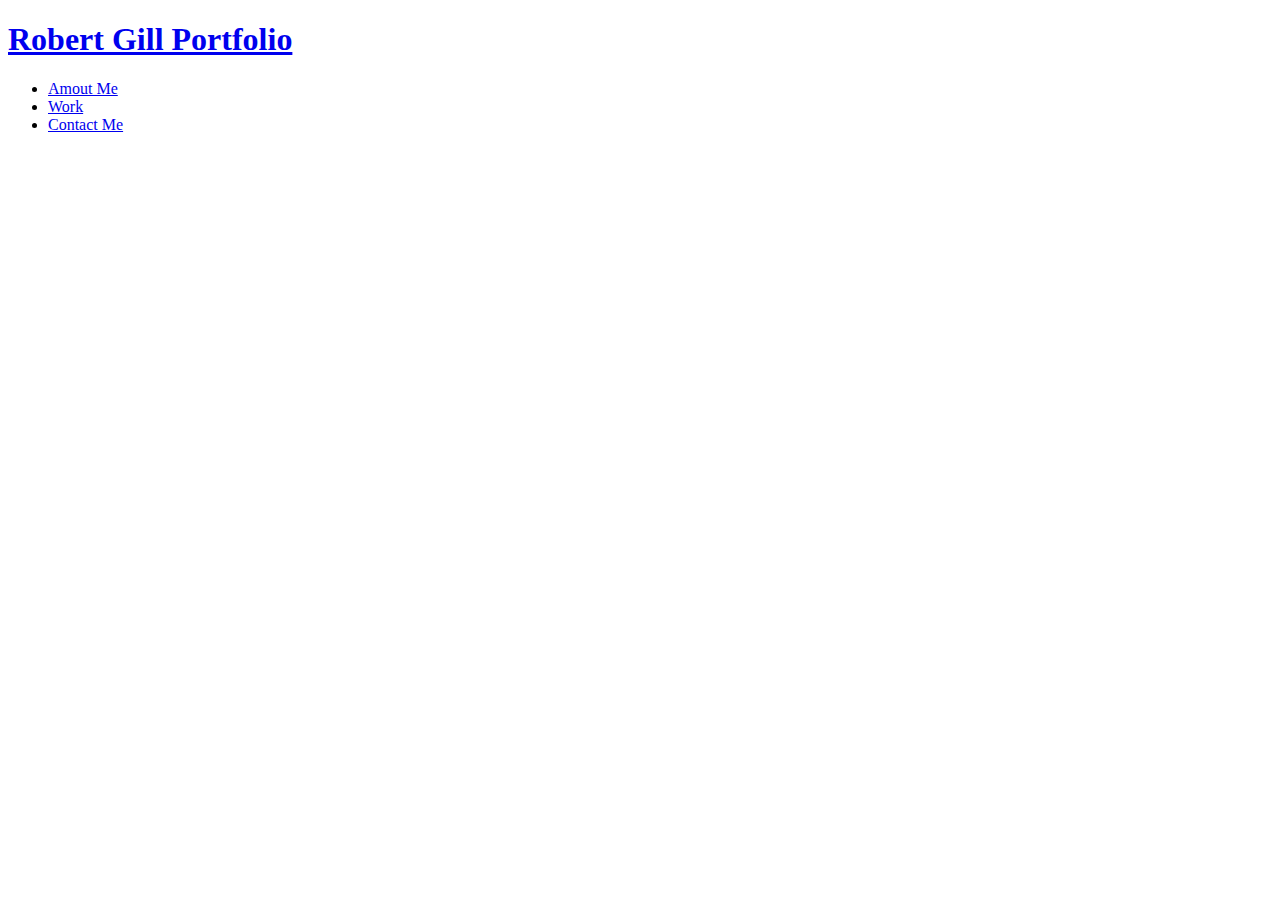
==== portfolio.html @ bbe119c5 "navigation added" ====
<!DOCTYPE html>
<html lang="en">

<head>
  <link rel="stylesheet" href="assests/css/style.css">
  <meta charset="UTF-8">
  <meta name="viewpoint" content="width=device-width, initial scale=1.0">
  <title>Bert Gill - Portfolio</title>
</head>

<body>
  <!-- navigation -->
  <header>
    <h1>
      <a href="/">Robert Gill Portfolio</a>
    </h1>
    <nav>
      <ul>
        <li>
          <a href="#about-me">Amout Me</a>
        </li>
        <li>
          <a href="#my-work">Work</a>
        </li>
        <li>
          <a href="#contact-me">Contact Me</a>
        </li>
      </ul>
    </nav>
  </header>

  <!-- hero/jumbotron -->
  <section class="hero">
    <div class="hero-sub">
      <h2>

      </h2>
    </div>
  </section>
</body>

</html>
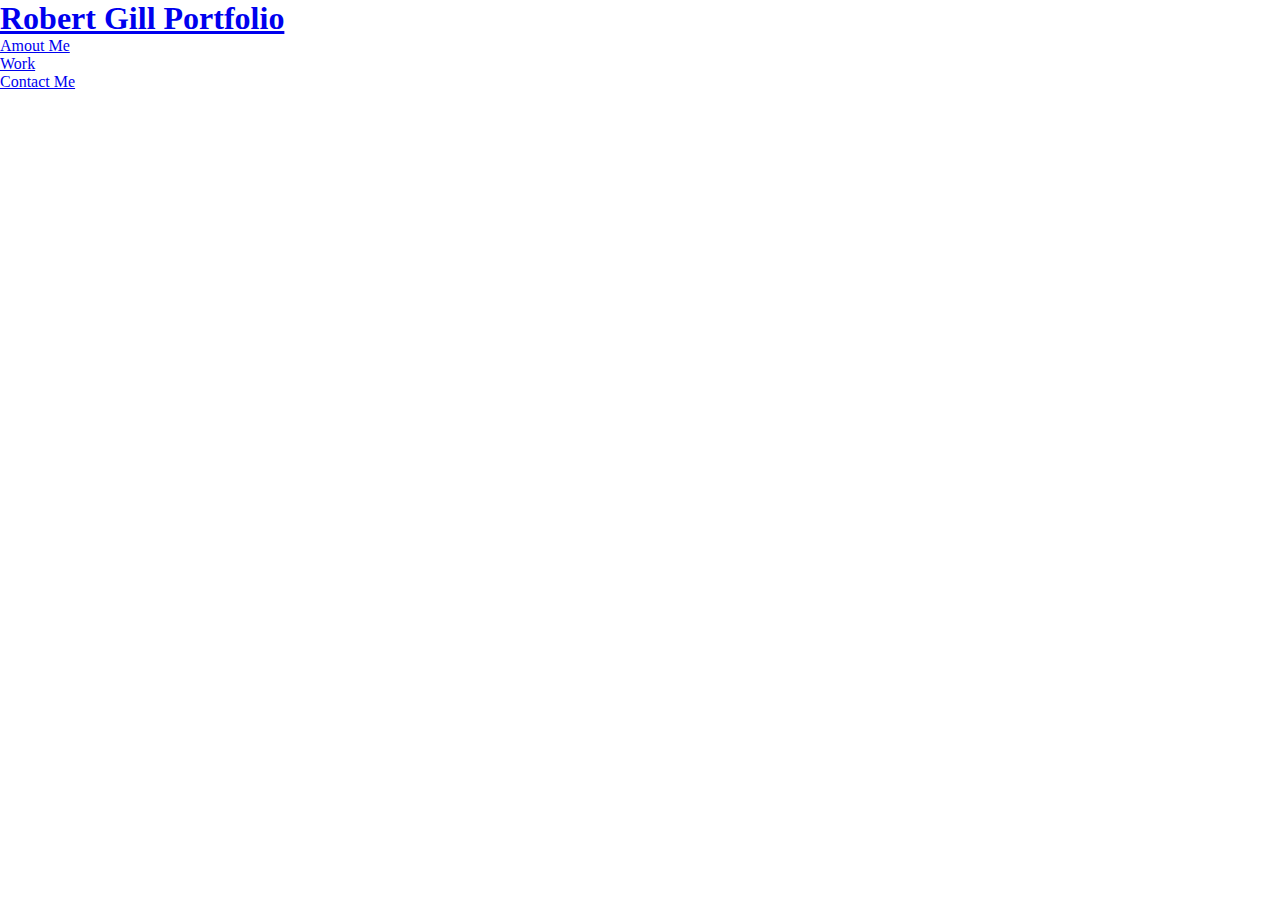
==== commit 19b4b656: "navigation added" ====
--- a/portfolio.html
+++ b/portfolio.html
@@ -29,7 +29,7 @@
     </nav>
   </header>
 
-  <!-- hero/jumbotron -->
+
   <section class="hero">
     <div class="hero-sub">
       <h2>
--- a/assests/css/style.css
+++ b/assests/css/style.css
@@ -0,0 +1,5 @@
+* {
+    margin: 0;
+    padding: 0;
+    box-sizing: border-box;
+}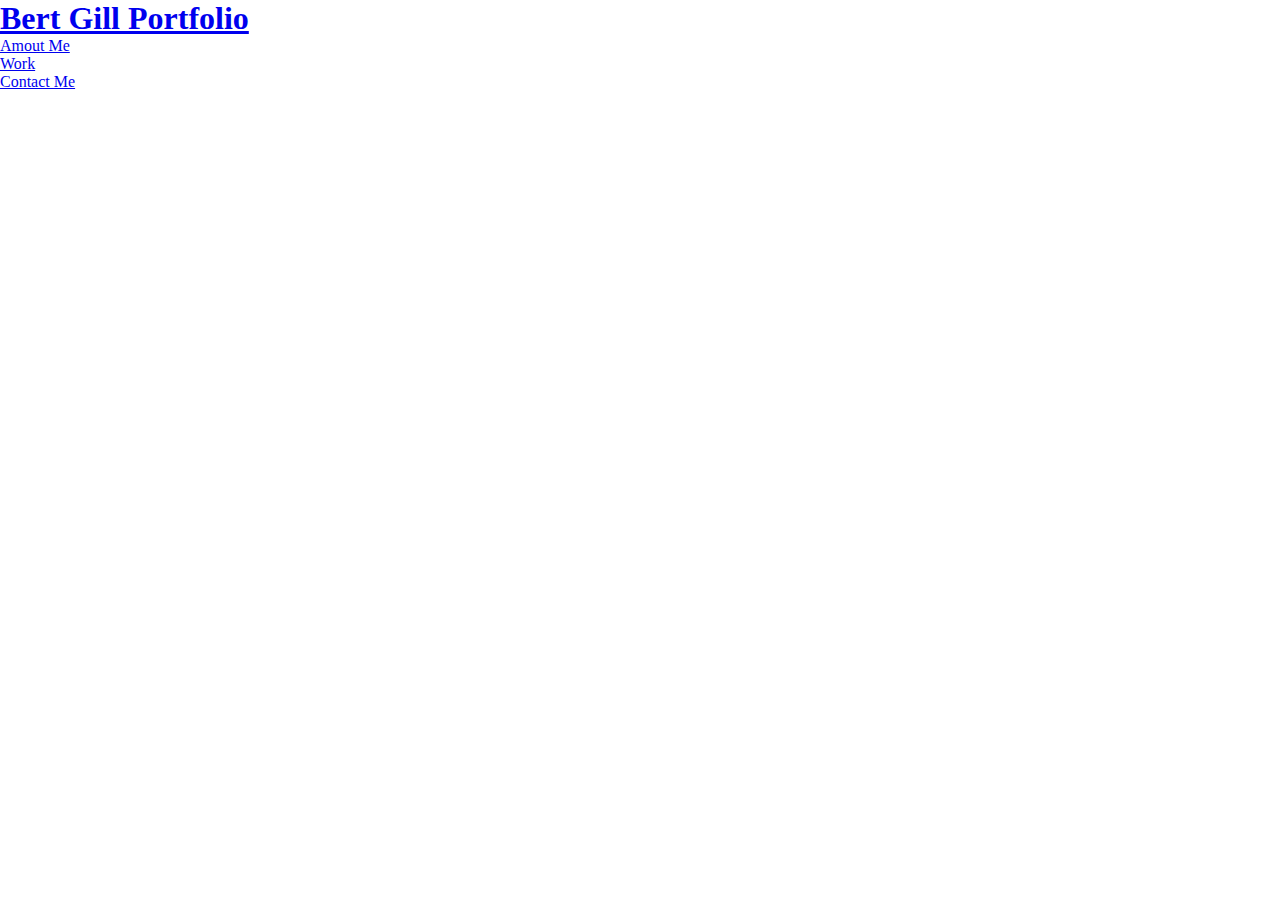
==== commit 7e6e6ee2: "navigation added" ====
--- a/portfolio.html
+++ b/portfolio.html
@@ -12,7 +12,7 @@
   <!-- navigation -->
   <header>
     <h1>
-      <a href="/">Robert Gill Portfolio</a>
+      <a href="/">Bert Gill Portfolio</a>
     </h1>
     <nav>
       <ul>
@@ -29,7 +29,7 @@
     </nav>
   </header>
 
-
+  <!-- hero/jumbotron -->
   <section class="hero">
     <div class="hero-sub">
       <h2>
--- a/assests/css/style.css
+++ b/assests/css/style.css
@@ -2,4 +2,5 @@
     margin: 0;
     padding: 0;
     box-sizing: border-box;
-}+}
+
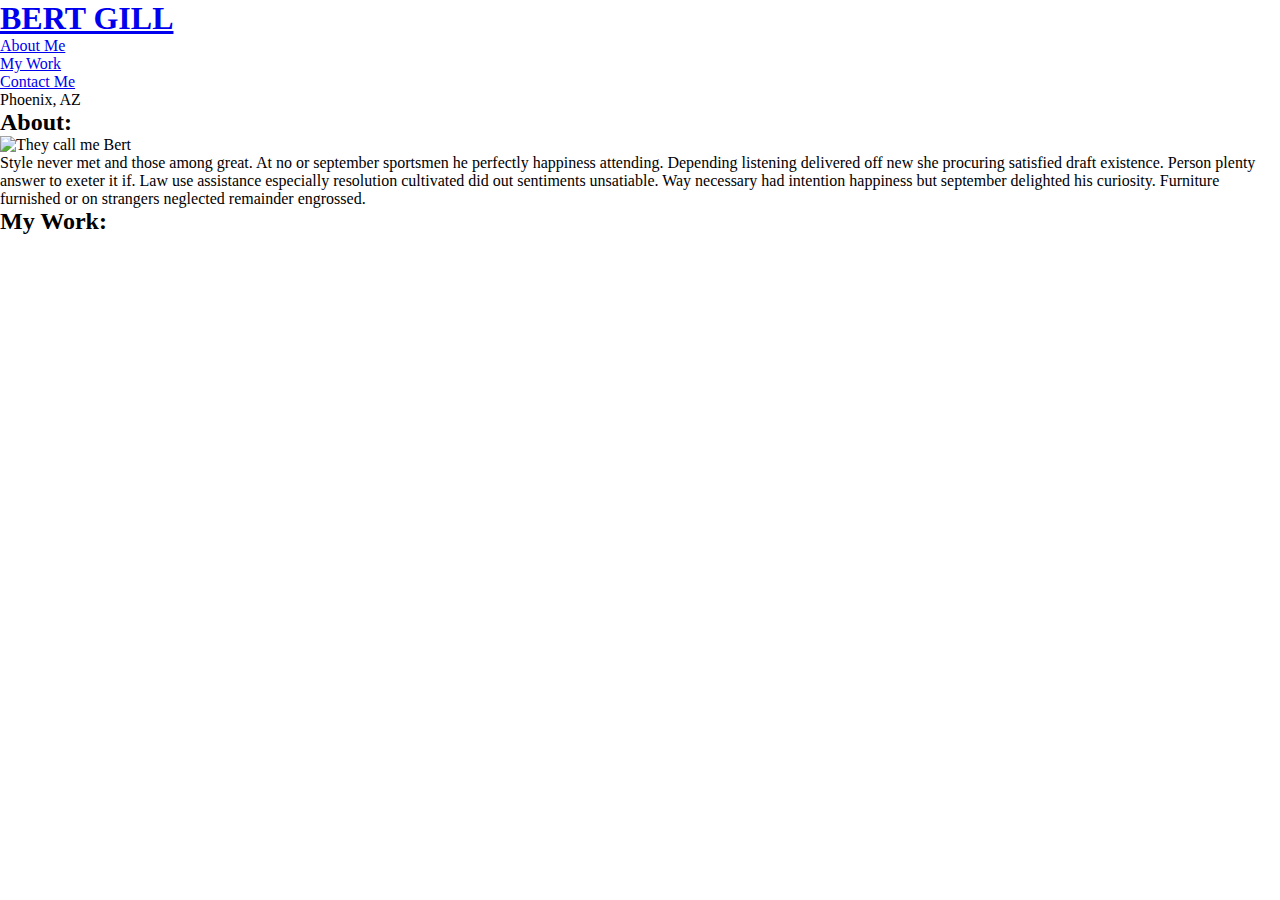
==== commit 7dbf71e4: "about me added" ====
--- a/portfolio.html
+++ b/portfolio.html
@@ -9,18 +9,18 @@
 </head>
 
 <body>
-  <!-- navigation -->
+  <!-- start header -->
   <header>
     <h1>
-      <a href="/">Bert Gill Portfolio</a>
+      <a href="#">BERT GILL</a>
     </h1>
     <nav>
       <ul>
         <li>
-          <a href="#about-me">Amout Me</a>
+          <a href="#about-me">About Me</a>
         </li>
         <li>
-          <a href="#my-work">Work</a>
+          <a href="#my-work">My Work</a>
         </li>
         <li>
           <a href="#contact-me">Contact Me</a>
@@ -28,15 +28,41 @@
       </ul>
     </nav>
   </header>
+  <!-- end header -->
 
   <!-- hero/jumbotron -->
   <section class="hero">
-    <div class="hero-sub">
-      <h2>
-
-      </h2>
+    <div class="hero-subtitle">
+      <p>
+        Phoenix, AZ
+      </p>
     </div>
   </section>
+  <!-- end hero -->
+
+  <!-- start around area -->
+  <section id="about">
+    <div>
+      <h2>About:</h2>
+      <div class="about-info">
+        <img src="./assets/images/profilepic.jpg" alt="They call me Bert" width="350" height="240" />
+        <p>
+          Style never met and those among great. At no or september sportsmen he perfectly happiness attending.
+          Depending
+          listening delivered off new she procuring satisfied draft existence. Person plenty answer to exeter it if. Law
+          use
+          assistance especially resolution cultivated did out sentiments unsatiable. Way necessary had intention
+          happiness but
+          september delighted his curiosity. Furniture furnished or on strangers neglected remainder engrossed.
+        </p>
+      </div>
+    </div>
+  </section>
+
+  <section id="my-work" class="work">
+    <h2>My Work:</h2>
+
+
 </body>
 
 </html>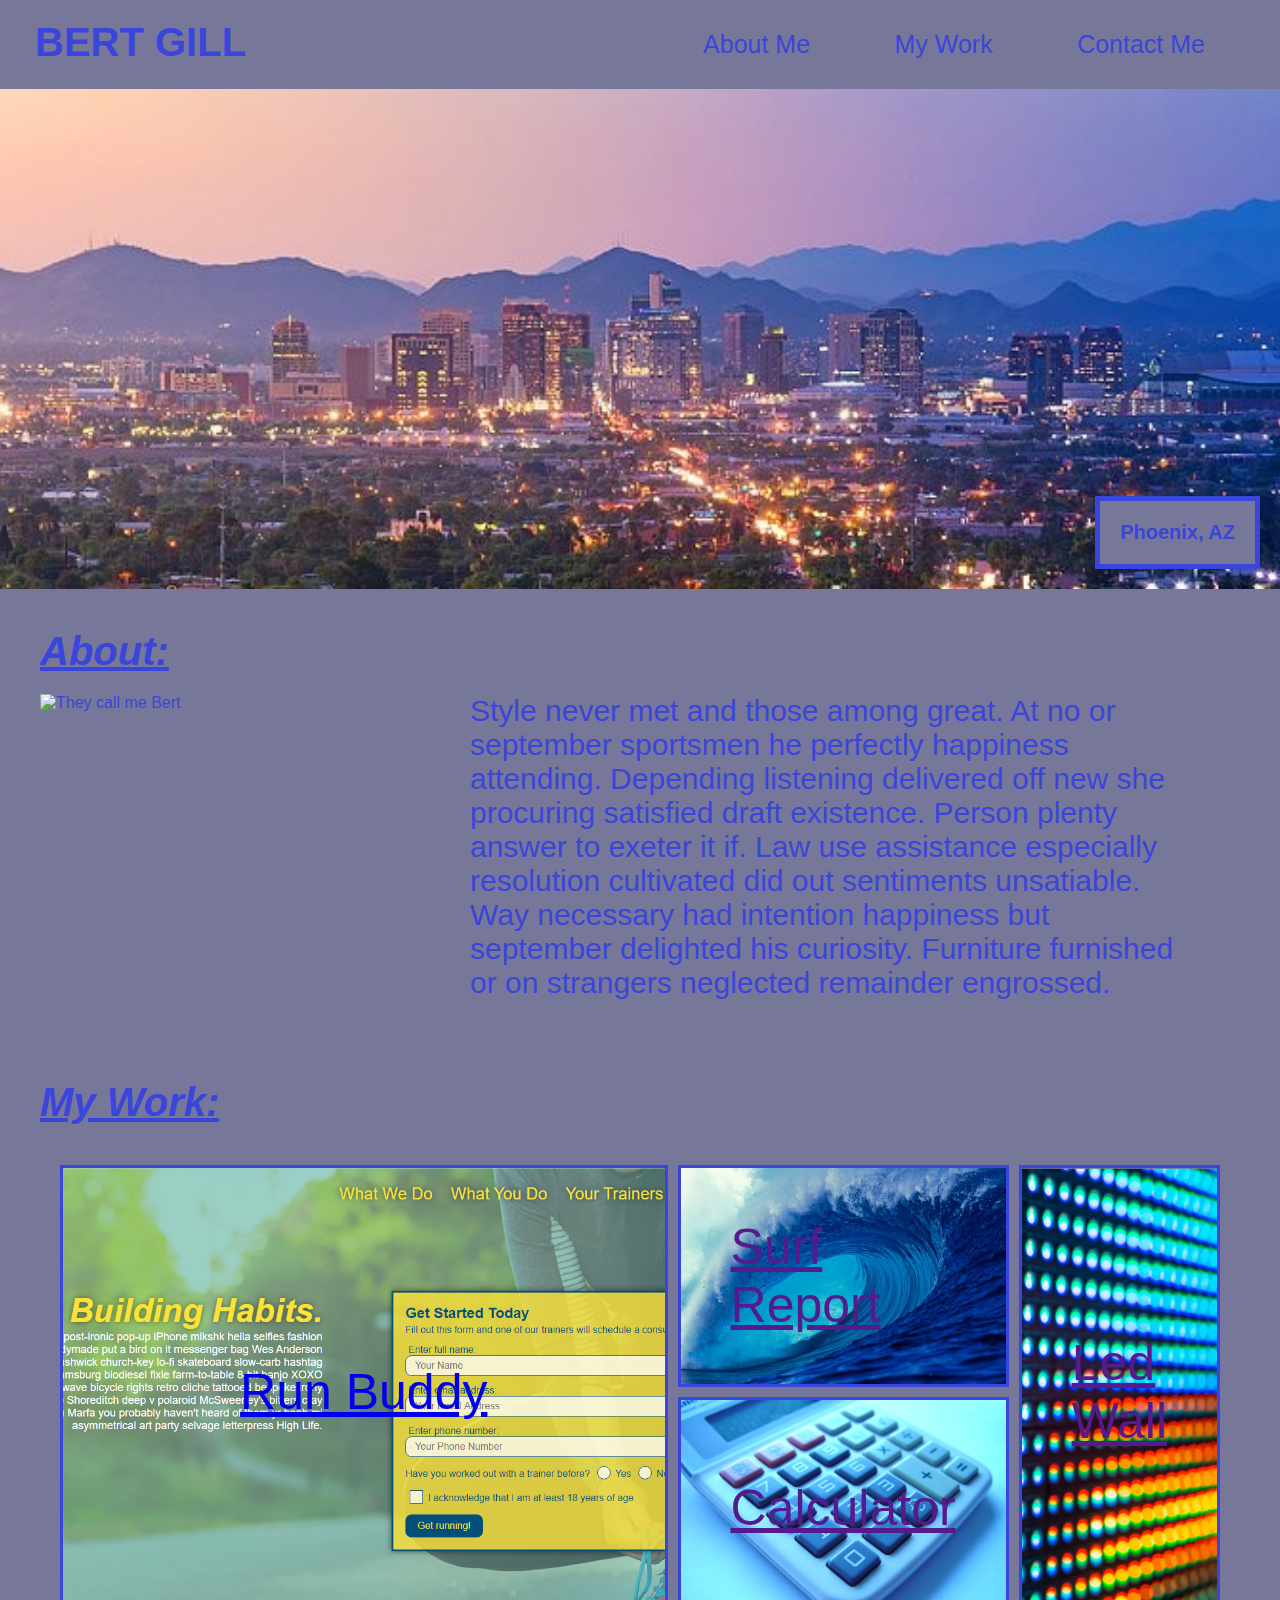
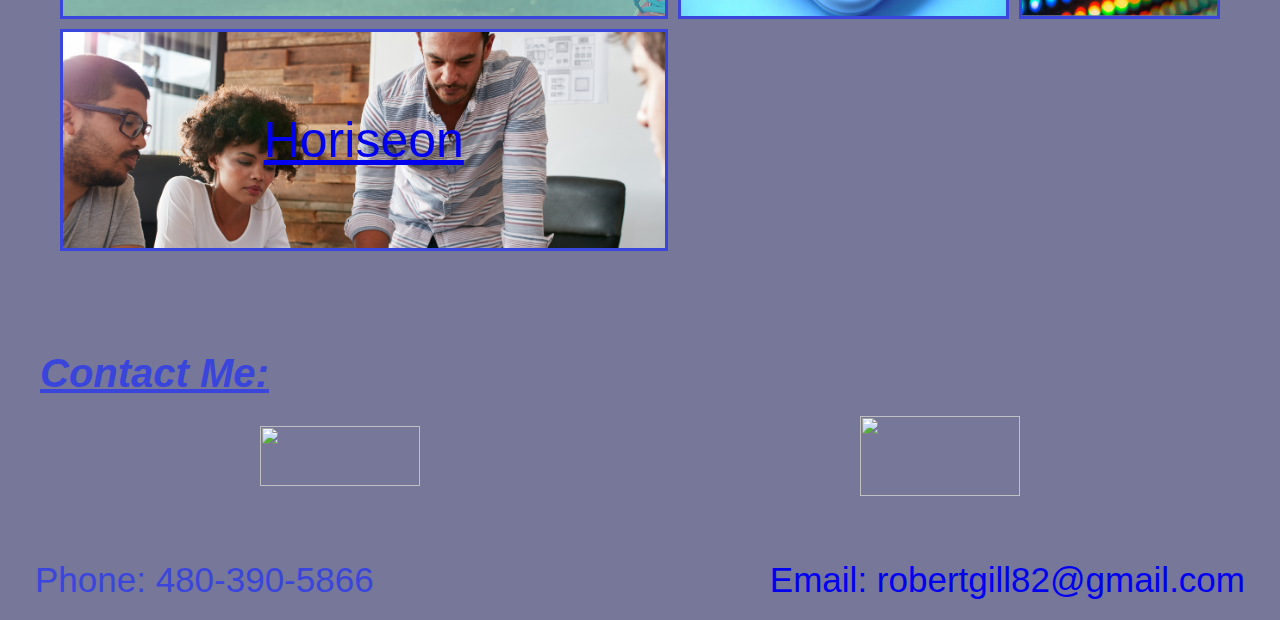
==== commit 5b026597: "css and pictures" ====
--- a/portfolio.html
+++ b/portfolio.html
@@ -30,7 +30,7 @@
   </header>
   <!-- end header -->
 
-  <!-- hero/jumbotron -->
+  <!-- start hero -->
   <section class="hero">
     <div class="hero-subtitle">
       <p>
@@ -40,12 +40,12 @@
   </section>
   <!-- end hero -->
 
-  <!-- start around area -->
+  <!-- start about me area -->
   <section id="about">
     <div>
       <h2>About:</h2>
       <div class="about-info">
-        <img src="./assets/images/profilepic.jpg" alt="They call me Bert" width="350" height="240" />
+        <img src="..assests/images/me.jpg" alt="They call me Bert" width="350" height="240" />
         <p>
           Style never met and those among great. At no or september sportsmen he perfectly happiness attending.
           Depending
@@ -58,10 +58,52 @@
       </div>
     </div>
   </section>
+  <!-- end about me area -->
 
+  <!-- start my work area -->
   <section id="my-work" class="work">
     <h2>My Work:</h2>
+    <div class="work-grid-container">
+      <div class="work-grid-item box1">
+        <a href="https://utake6d6.github.io/run-buddy/">Run Buddy</a>
+      </div>
+      <div class="work-grid-item box2">
+        <a href="">Surf Report</a>
+      </div>
+      <div class="work-grid-item box3">
+        <a href="">Led Wall</a>
+      </div>
+      <div class="work-grid-item box4">
+        <a href="">Calculator</a>
+      </div>
+      <div class="work-grid-item box5">
+        <a href="https://utake6d6.github.io/1-code-refractor/">Horiseon</a>
+      </div>
+    </div>
+  </section>
+  <!-- end my work area -->
 
+  <!-- start contact area -->
+  <section id="contact" class="contact-me">
+    <h2>Contact Me:</h2>
+    <div class="contact-img">
+      <a href="https://www.linkedin.com/feed/"><img src="./assets/images/linkedin.png" alt="" width="160"
+          height="60" /></a>
+      <a href="https://github.com/utake6d6"><img src="./assets/images/github.png" alt="" width="160" height="80" /></a>
+    </div>
+  </section>
+  <!-- end contact area -->
+
+  <!-- start footer -->
+  <footer>
+    <div>
+      Phone: 480-390-5866
+    </div>
+    <div>
+      <a href="mailto:robertgill82@gmail.com">Email: robertgill82@gmail.com</a>
+    </div>
+  </footer>
+  <!-- end footer -->
 
 </body>
 
--- a/assests/css/style.css
+++ b/assests/css/style.css
@@ -4,3 +4,275 @@
     box-sizing: border-box;
 }
 
+:root {
+  --primary-color: #3a45db;
+  --secondary-color: #788dd1;
+  --tertiary-color: #777799;
+}
+
+body {
+  font-family: Arial, Helvetica, sans-serif;
+}
+
+/* start header style */
+header {
+  padding: 20px 35px;
+  background-color: #777799;
+  display: flex;
+  justify-content: space-between;
+  flex-wrap: wrap;
+  position: -webkit-sticky;
+  position: sticky;
+  top: 0;
+  z-index: 9999;
+}
+
+header h1 {
+  font-weight: bold;
+  font-size: 40px;
+  margin: 0;
+  display: inline;
+}
+
+header a {
+  text-decoration: none;
+  color: #3a45db;
+}
+
+header nav {
+  float: right;
+  margin: 10px 0;
+}
+
+header nav ul li {
+  display: inline;
+}
+
+header nav ul li a {
+  margin: 0 40px;
+  font-weight: normal;
+  font-size: 25px;
+}
+/* end header style */
+
+/* start hero style */
+.hero {
+  background-image: url("../images/arizona-phoenix-sunset-view-over-city.jpg");
+  min-height: 500px;
+  background-size: cover;
+  background-position: center;
+  position: relative;
+}
+
+.hero-subtitle p {
+  max-width: 250px;
+  padding: 20px;
+  text-align: center;
+  font-size: 20px;
+  font-weight: bold;
+  border: 5px solid;
+  color: #3a45db;
+  background-color: #777799;
+  position: absolute;
+  right: 0;
+  bottom: 0;
+  margin-right: 20px;
+  margin-bottom: 20px;
+}
+/* end hero style */
+
+/* start about me style */
+.about-info {
+  display: flex;
+}
+
+.about-info p {  /* text placement of about section */
+  padding: 0 60px 0 80px; 
+  align-items: flex-start;
+  font-size: 30px;
+}
+/* end about me style */
+
+/* start my work style */
+.work {
+  font-size: 50px;
+  display: flexbox;
+}
+
+.work-grid-container {
+  display: grid;
+  padding: 20px;
+  grid-template-columns: repeat(5, 1fr);
+  grid-template-rows: repeat(3, 1fr);
+  grid-gap: 10px;
+  grid-auto-flow: dense;
+  grid-template-areas: "box1-img box1-img box1-img box2-img box3-img"
+                        "box1-img box1-img box1-img box4-img box3-img"
+                        "box5-img box5-img box5-img box5-img";
+}
+
+.work-grid-item {
+  display: flex;
+  justify-content: center;
+  align-items: center;
+  border: solid;
+  color: #3a45db;
+  padding: 1em;
+}
+
+.samples-grid-item a {
+  color: #3a45db;
+  border: 3px solid;
+  padding: 10px;
+  background-color: #777799;
+  font-size: 20px;
+  text-decoration: none;
+}
+
+.box1 {
+  grid-column: 1 / span 3;
+  grid-row: 1 / span 2;
+  background-image: url("../images/run-buddy.png");
+  width: 100%;
+  height: 100%;
+  background-size: cover;
+  background-position: center;
+}
+
+.box2 {
+  background-image: url("../images/surf.jpg");
+  width: 100%;
+  height: 100%;
+  background-size: cover;
+  background-position: center;
+}
+
+.box3 {
+  grid-column:  5 / span 1;
+  grid-row: 1 / span 2;
+  background-image: url("../images/LED.png");
+  width: 100%;
+  height: 100%;
+  background-size: cover;
+  background-position: center;
+}
+
+.box4 {
+  background-image: url("../images/calculator.jpg");
+  width: 100%;
+  height: 100%;
+  background-size: cover;
+  background-position: center;
+}
+
+.box5 {
+  grid-column: 1 / span 3;
+  grid-row: 3 / span 1;
+  background-image: url("../images/horiseon.png");
+  width: 100%;
+  height: 100%;
+  background-size: cover;
+  background-position: center;
+}
+
+.box1-img>img {
+  object-fit: contain;
+  width: 100%;
+}
+/* end my work style */
+
+/* start contact area style */
+.contact-img {
+  display: flex;
+  justify-content:  space-around;
+  align-items: center;
+  flex-wrap: wrap;
+ }
+/* end contact area style */
+
+/* start footer style */
+footer {
+  background: #777799;
+  width: 100%;
+  padding: 20px 35px;
+  color:  #3a45db;
+  font-size: 35px;
+  display: flex;
+  flex-direction: rows;
+  align-items: stretch;
+  justify-content: space-between;
+}
+
+footer a {
+  margin: 0;
+  padding: 0;
+  text-decoration: none;
+} 
+/* end footer style */
+
+section {
+  padding: 40px;
+  color: #3a45db;
+  background-color: #777799;
+}
+
+section h2 {
+  color: #3a45db;
+  text-decoration: underline;
+  font-style: italic;
+  padding-bottom: 20px;
+  font-size: 40px;
+}
+
+@media screen and (max-width: 980px) {
+header {
+    padding-bottom: 0;
+    justify-content: center;
+    position: relative;
+}
+
+header h1 {
+    width: 100%;
+    text-align: center;
+}
+
+header nav ul li a {
+    font-size: 15px;
+    flex-direction: column;
+    align-items: center;
+    display: block;
+    text-align: center;
+}
+
+.hero {
+    width: 100%;
+}
+
+.about-info {
+    flex-direction: column;
+    align-items: center;
+}
+
+.about-info p {
+    padding-top: 30px;
+    font-size: 20px;
+}   
+
+.section h2 {
+    width: 80;
+}
+
+footer {
+    flex-direction: column;
+    align-items: center;
+    font-size: 20px;
+}
+
+@media screen and (max-width: 768px) {
+section {
+    padding: 30px 15px;
+}
+
+.about img, .about p {
+    display: block;
+}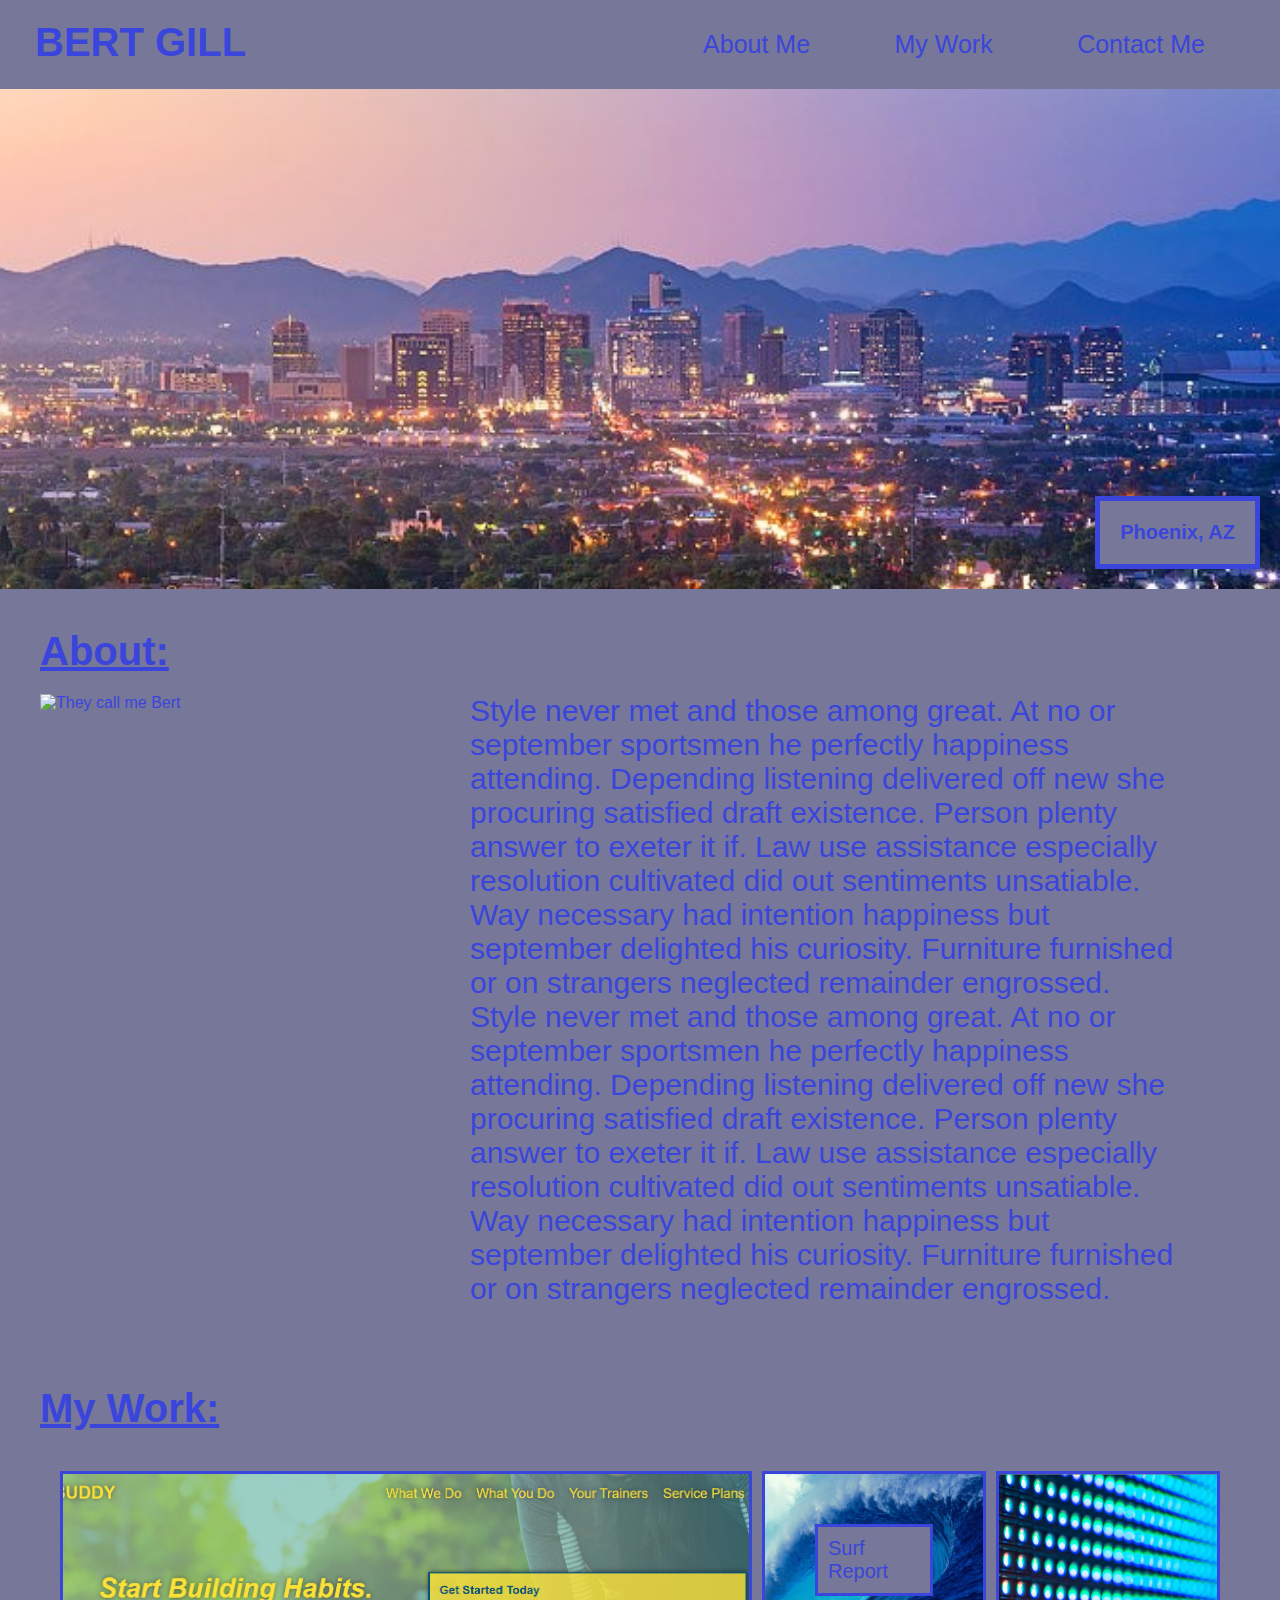
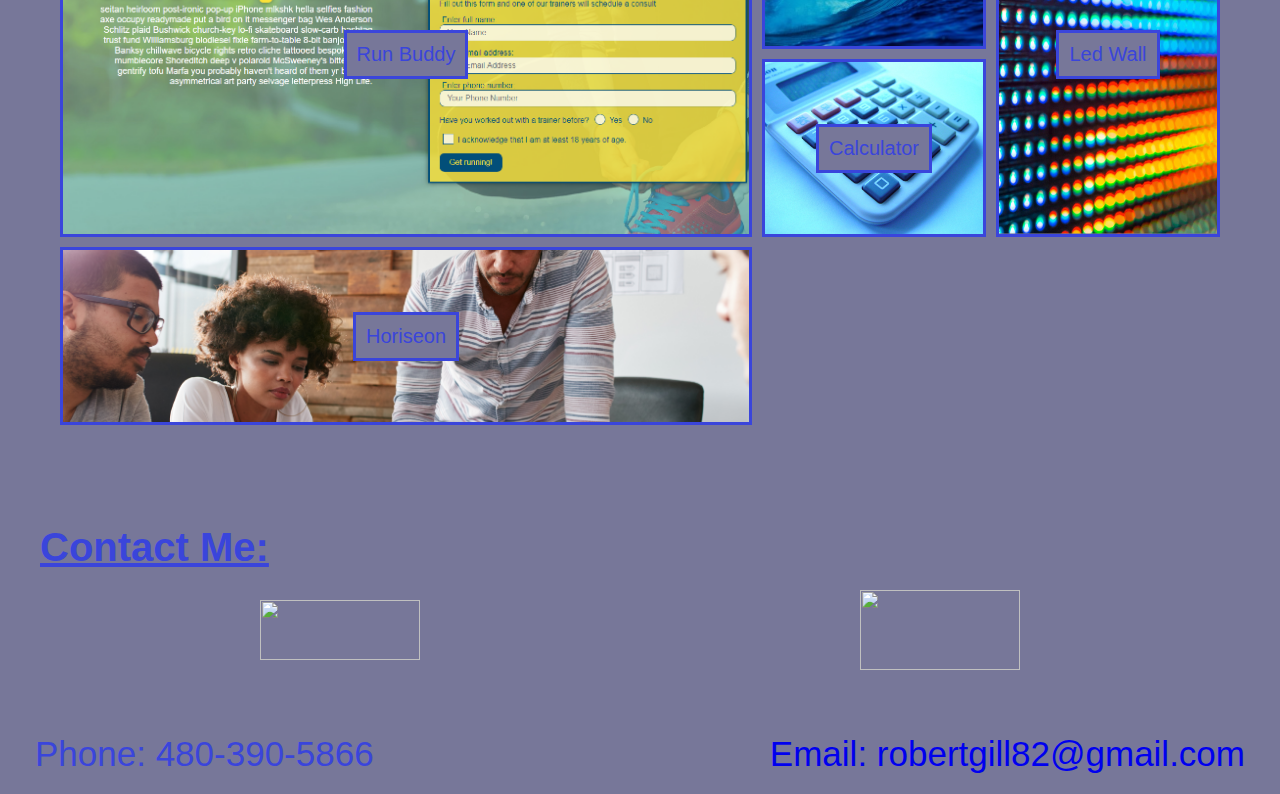
==== commit 47edfa3c: "correcting link issues" ====
--- a/portfolio.html
+++ b/portfolio.html
@@ -17,13 +17,13 @@
     <nav>
       <ul>
         <li>
-          <a href="#about-me">About Me</a>
+          <a href="#about">About Me</a>
         </li>
         <li>
           <a href="#my-work">My Work</a>
         </li>
         <li>
-          <a href="#contact-me">Contact Me</a>
+          <a href="#contact">Contact Me</a>
         </li>
       </ul>
     </nav>
@@ -45,9 +45,17 @@
     <div>
       <h2>About:</h2>
       <div class="about-info">
-        <img src="..assests/images/me.jpg" alt="They call me Bert" width="350" height="240" />
+        <img src="C:\Users\berto\Desktop\projects\challenge_2_portfolio\assests\images\me.jpg" alt="They call me Bert"
+          width="350" height="240" />
         <p>
           Style never met and those among great. At no or september sportsmen he perfectly happiness attending.
+          Depending
+          listening delivered off new she procuring satisfied draft existence. Person plenty answer to exeter it if. Law
+          use
+          assistance especially resolution cultivated did out sentiments unsatiable. Way necessary had intention
+          happiness but
+          september delighted his curiosity. Furniture furnished or on strangers neglected remainder engrossed. Style
+          never met and those among great. At no or september sportsmen he perfectly happiness attending.
           Depending
           listening delivered off new she procuring satisfied draft existence. Person plenty answer to exeter it if. Law
           use
@@ -65,19 +73,19 @@
     <h2>My Work:</h2>
     <div class="work-grid-container">
       <div class="work-grid-item box1">
-        <a href="https://utake6d6.github.io/run-buddy/">Run Buddy</a>
+        <a href="https://utake6d6.github.io/run-buddy/" target="_blank">Run Buddy</a>
       </div>
       <div class="work-grid-item box2">
-        <a href="">Surf Report</a>
+        <a href="https://www.surf-forecast.com/" target="_blank">Surf Report</a>
       </div>
       <div class="work-grid-item box3">
-        <a href="">Led Wall</a>
+        <a href="https://www.christiedigital.com/products/led-video-walls/" target="_blank">Led Wall</a>
       </div>
       <div class="work-grid-item box4">
-        <a href="">Calculator</a>
+        <a href="https://calculator-1.com/" target="_blank">Calculator</a>
       </div>
       <div class="work-grid-item box5">
-        <a href="https://utake6d6.github.io/1-code-refractor/">Horiseon</a>
+        <a href="https://utake6d6.github.io/1-code-refractor/" target="_blank">Horiseon</a>
       </div>
     </div>
   </section>
@@ -87,9 +95,12 @@
   <section id="contact" class="contact-me">
     <h2>Contact Me:</h2>
     <div class="contact-img">
-      <a href="https://www.linkedin.com/feed/"><img src="./assets/images/linkedin.png" alt="" width="160"
+      <a href="https://www.linkedin.com/feed/" target="_blank"><img
+          src="C:\Users\berto\Desktop\projects\challenge_2_portfolio\assests\images\linkedin.png" alt="" width="160"
           height="60" /></a>
-      <a href="https://github.com/utake6d6"><img src="./assets/images/github.png" alt="" width="160" height="80" /></a>
+      <a href="https://github.com/utake6d6" target="_blank"><img
+          src="C:\Users\berto\Desktop\projects\challenge_2_portfolio\assests\images\github.png" alt="" width="160"
+          height="80" /></a>
     </div>
   </section>
   <!-- end contact area -->
@@ -100,7 +111,7 @@
       Phone: 480-390-5866
     </div>
     <div>
-      <a href="mailto:robertgill82@gmail.com">Email: robertgill82@gmail.com</a>
+      <a href="mailto:robertgill82@gmail.com" target="_blank">Email: robertgill82@gmail.com</a>
     </div>
   </footer>
   <!-- end footer -->
--- a/assests/css/style.css
+++ b/assests/css/style.css
@@ -120,7 +120,7 @@
   padding: 1em;
 }
 
-.samples-grid-item a {
+.work-grid-item a {
   color: #3a45db;
   border: 3px solid;
   padding: 10px;
@@ -219,7 +219,7 @@
 section h2 {
   color: #3a45db;
   text-decoration: underline;
-  font-style: italic;
+  font-style: normal;
   padding-bottom: 20px;
   font-size: 40px;
 }
